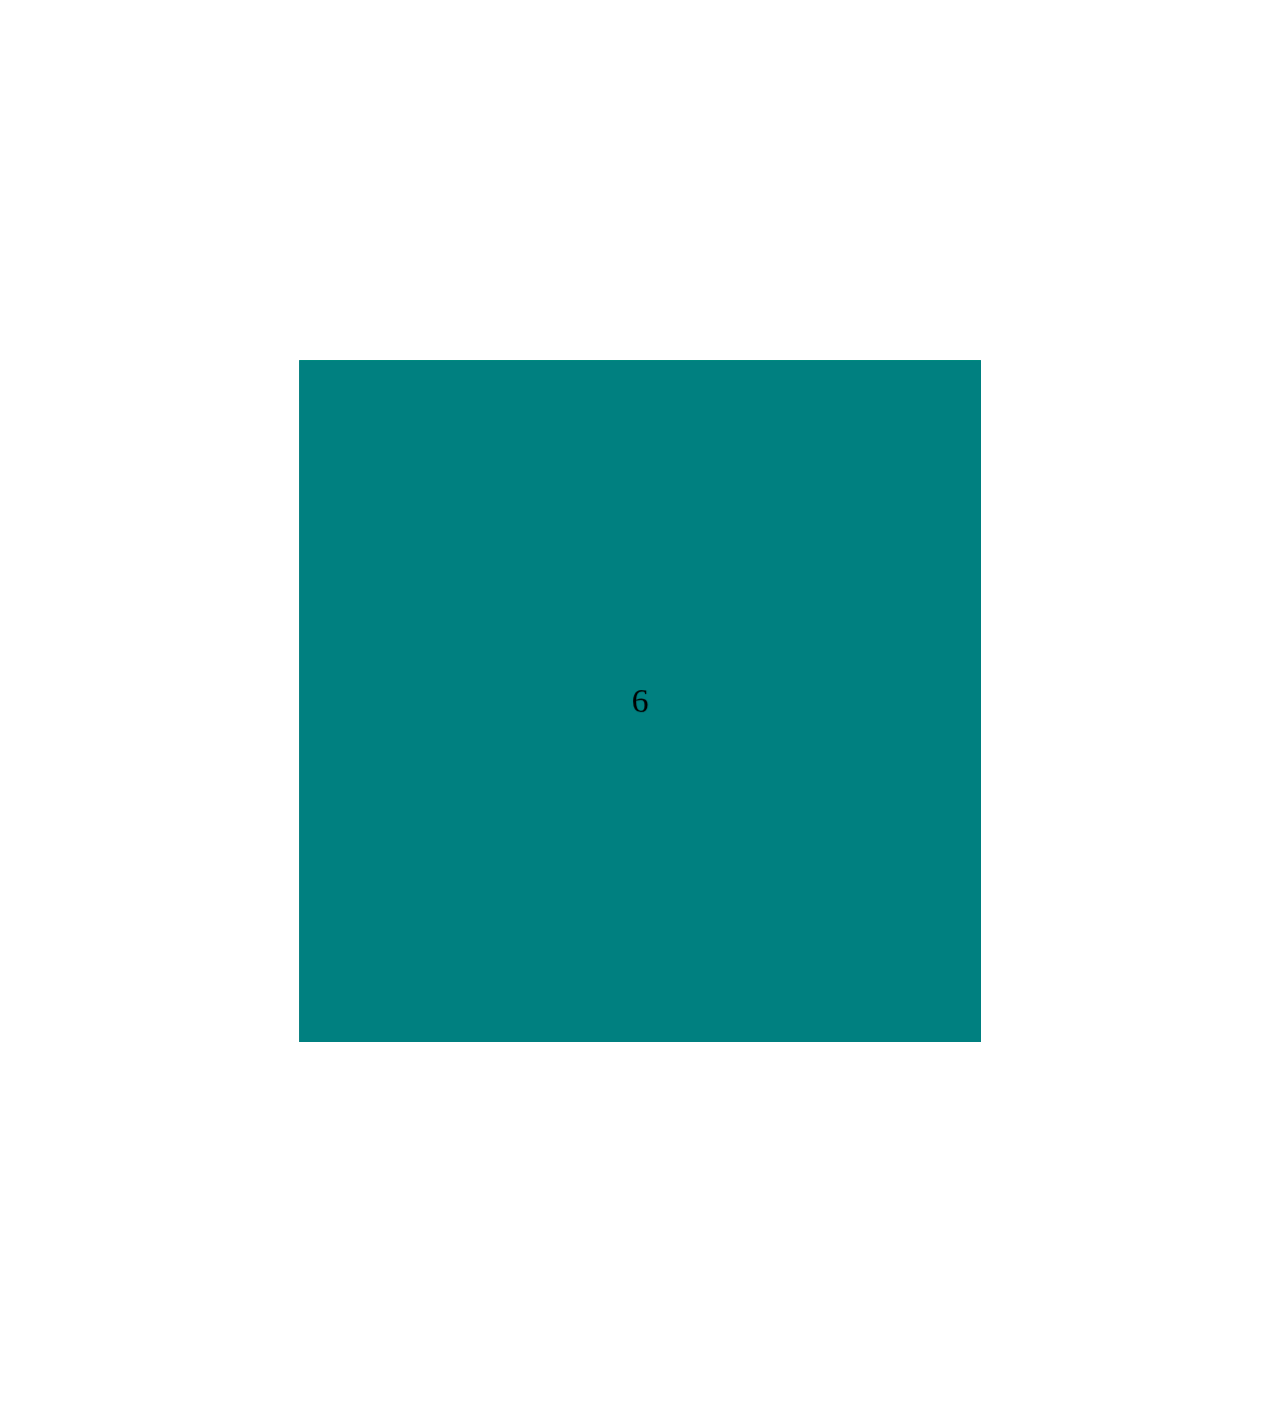
==== cd/3D.html @ f1fa3d7e "第一次提交" ====
<!DOCTYPE html>
<html lang="en">
<head>
    <meta charset="UTF-8">
    <meta name="viewport" content="width=device-width, initial-scale=1.0">
    <meta http-equiv="X-UA-Compatible" content="ie=edge">
    <title>Document</title>
    <style>
        body{
            -webkit-perspective: 2500;
        }
        @-webkit-keyframes name{
        from{
            transform: rotateY(0) rotateY(0);
        }
        to{
            transform: rotateY(360deg) rotateX(360deg);
            
        }
    }
        .main{
            width: 600px;
            height: 600px;

            border: 1px solid red;
            position: relative;;
            margin: 400px auto;
            animation: name 4s linear infinite; 
            transform-style: preserve-3d;;
        }
        .main>div{
            width:600px;
            height: 600px;
            text-align: center;
            line-height: 600px;
            font-size: 30px;
            position: absolute;
            left: 0;
            top: 0;
            transition: all 2s linear;
        }
        .main>div:nth-of-type(1){
            background-color: skyblue;
            transform:translateZ(-300px);
        }
        .main:hover div:nth-of-type(1){
            transform: translateZ(-600px)
        }
        .main>div:nth-of-type(2){
            background-color: darkgray;
            transform: rotateY(90deg) translateZ(-300px);
        }
        .main:hover div:nth-of-type(2){
            transform: rotateY(90deg) translateZ(-600px)
        }
        .main>div:nth-of-type(3){
            background-color: cornsilk;
            transform: rotateY(90deg) translateZ(300px);
        }
        .main:hover div:nth-of-type(3){
            transform: rotateY(90deg) translateZ(600px)
        }
        .main>div:nth-of-type(4){
            background-color: springgreen;
            transform: rotateX(90deg) translateZ(300px);
        }
        .main:hover div:nth-of-type(4){
            transform: rotateX(90deg) translateZ(600px)
        }
        .main>div:nth-of-type(5){
            background-color: peru;
            transform: rotateX(90deg) translateZ(-300px);
        }
        .main:hover div:nth-of-type(5){
            transform: rotateX(90deg) translateZ(-600px)
        }
        .main>div:nth-of-type(6){
            background-color: teal;
            transform:translateZ(300px);
        }
        .main:hover div:nth-of-type(6){
            transform:translateZ(600px)
        }

    </style>
</head>
<body>
    <div class="main">
        <div>1</div>
        <div>2</div>
        <div>3</div>
        <div>4</div>
        <div>5</div>
        <div>6</div>
    </div>
</body>
</html>
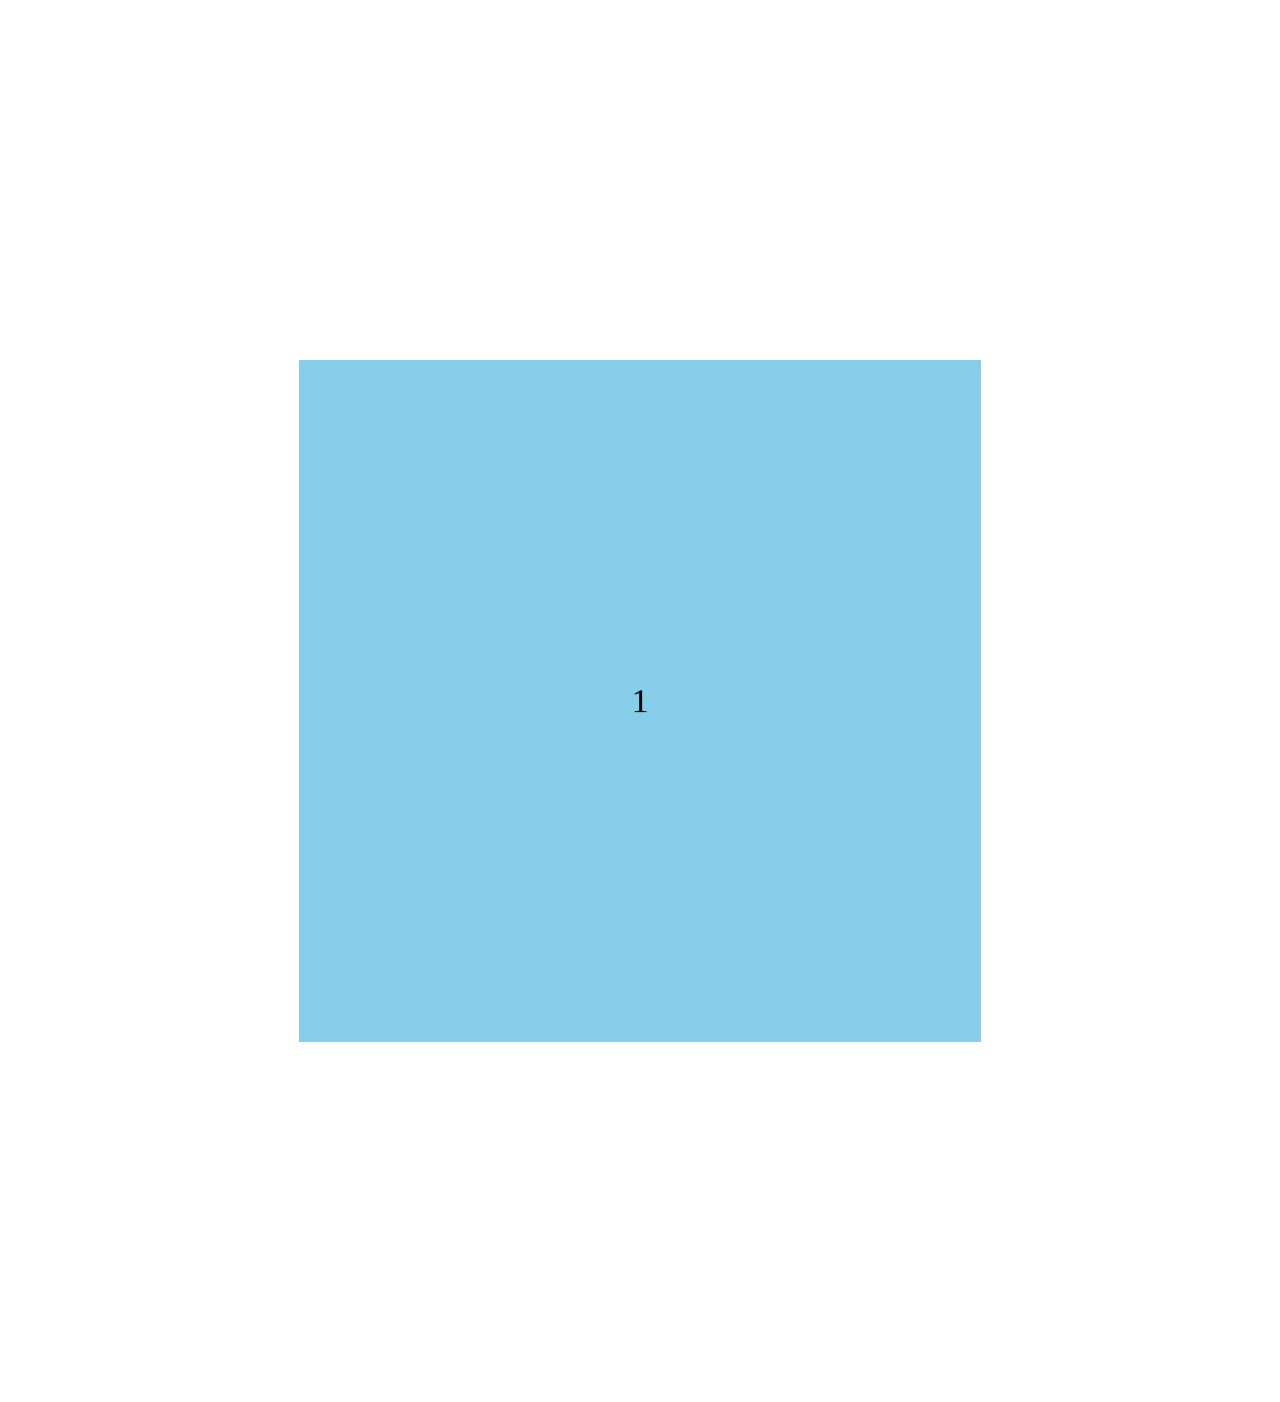
==== commit 6728a8f4: "Update 3D.html" ====
--- a/cd/3D.html
+++ b/cd/3D.html
@@ -41,10 +41,10 @@
         }
         .main>div:nth-of-type(1){
             background-color: skyblue;
-            transform:translateZ(-300px);
+            transform:translateZ(300px);
         }
         .main:hover div:nth-of-type(1){
-            transform: translateZ(-600px)
+            transform: translateZ(600px)
         }
         .main>div:nth-of-type(2){
             background-color: darkgray;
@@ -76,10 +76,10 @@
         }
         .main>div:nth-of-type(6){
             background-color: teal;
-            transform:translateZ(300px);
+            transform:translateZ(-300px);
         }
         .main:hover div:nth-of-type(6){
-            transform:translateZ(600px)
+            transform:translateZ(-600px)
         }
 
     </style>
@@ -94,4 +94,4 @@
         <div>6</div>
     </div>
 </body>
-</html>+</html>
